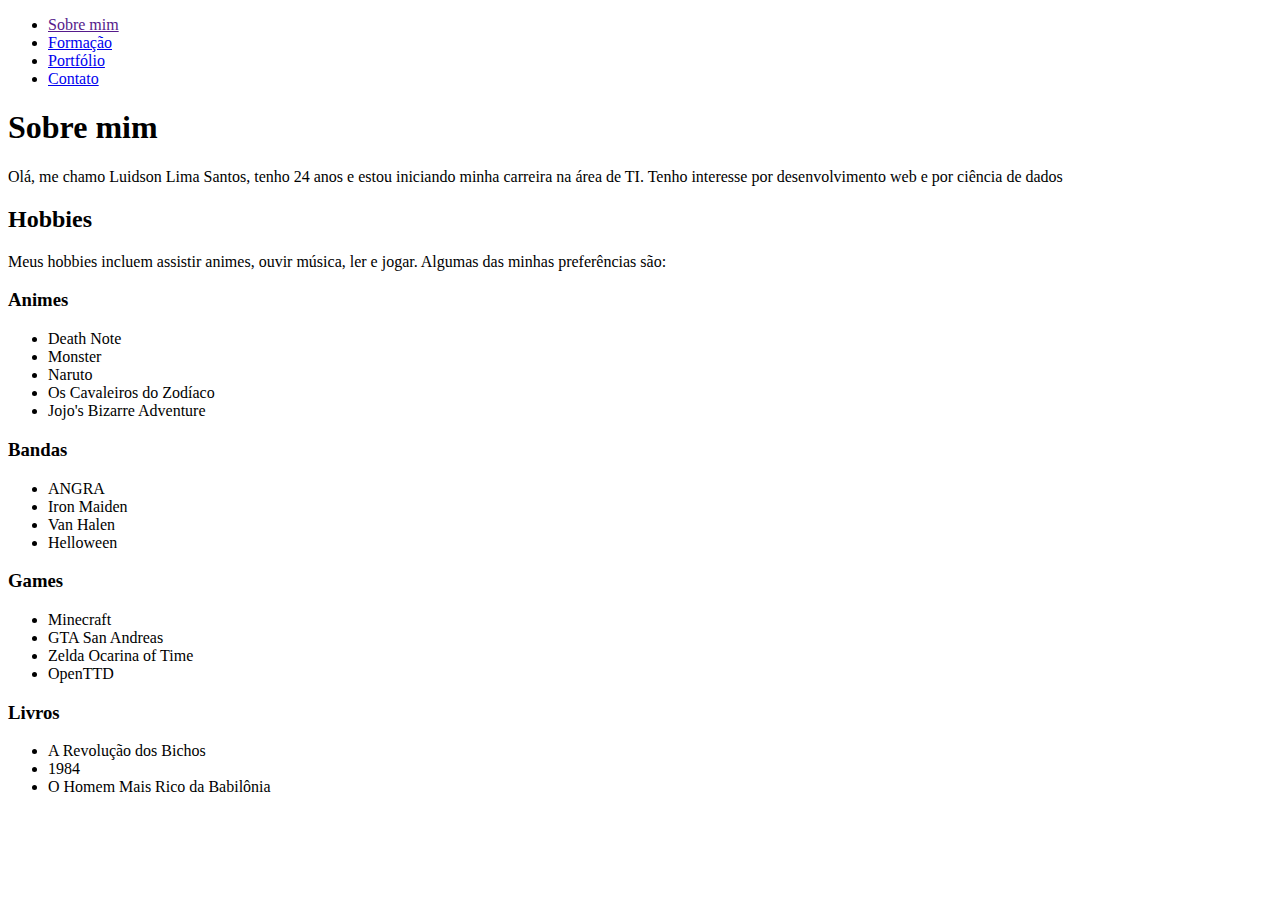
==== index.html @ 60b5d9c5 "adiciona principais arquivos html" ====
<!DOCTYPE html>
<html lang="en">
<head>
    <meta charset="UTF-8">
    <meta name="viewport" content="width=device-width, initial-scale=1.0">
    <meta name="robots" content="noindex, nofollow">
    <link rel="stylesheet" href="assets/style.css">
    <title>Sobre mim</title>
</head>
<body>

    <header>
        <nav>
            <ul>
                <li class="active"><a href="">Sobre mim</a></li>
                <li><a href="formacao.html">Formação</a></li>
                <li><a href="portfolio.html">Portfólio</a></li>
                <li><a href="contato.html">Contato</a></li>
            </ul>
        </nav>
    </header>
    <main>
        <h1>Sobre mim</h1>
        <section>
            <p>Olá, me chamo Luidson Lima Santos, tenho 24 anos e estou iniciando minha carreira na área de TI. Tenho interesse por desenvolvimento web e por ciência de dados</p>
            
            <h2>Hobbies</h2>
            <p>Meus hobbies incluem assistir animes, ouvir música, ler e jogar. Algumas das minhas preferências são:</p>
        </section>
        <section>
            <div class="card">
                <h3>Animes</h3>
                <ul>
                    <li>Death Note</li>
                    <li>Monster</li>
                    <li>Naruto</li>
                    <li>Os Cavaleiros do Zodíaco</li>
                    <li>Jojo's Bizarre Adventure</li>
                </ul>
            </div>
            <div class="card">
                <h3>Bandas</h3>
                <ul>
                    <li>ANGRA</li>
                    <li>Iron Maiden</li>
                    <li>Van Halen</li>
                    <li>Helloween</li>
                </ul>
            </div>
            <div class="card">
                <h3>Games</h3>
                <ul>
                    <li>Minecraft</li>
                    <li>GTA San Andreas</li>
                    <li>Zelda Ocarina of Time</li>
                    <li>OpenTTD</li>
                </ul>
            </div>
            <div class="card">
                <h3>Livros</h3>
                <ul>
                    <li>A Revolução dos Bichos</li>
                    <li>1984</li>
                    <li>O Homem Mais Rico da Babilônia</li>
                </ul>
            </div>


        </section>
    </main>
    <script src="assets/script.js"></script>
</body>
</html>
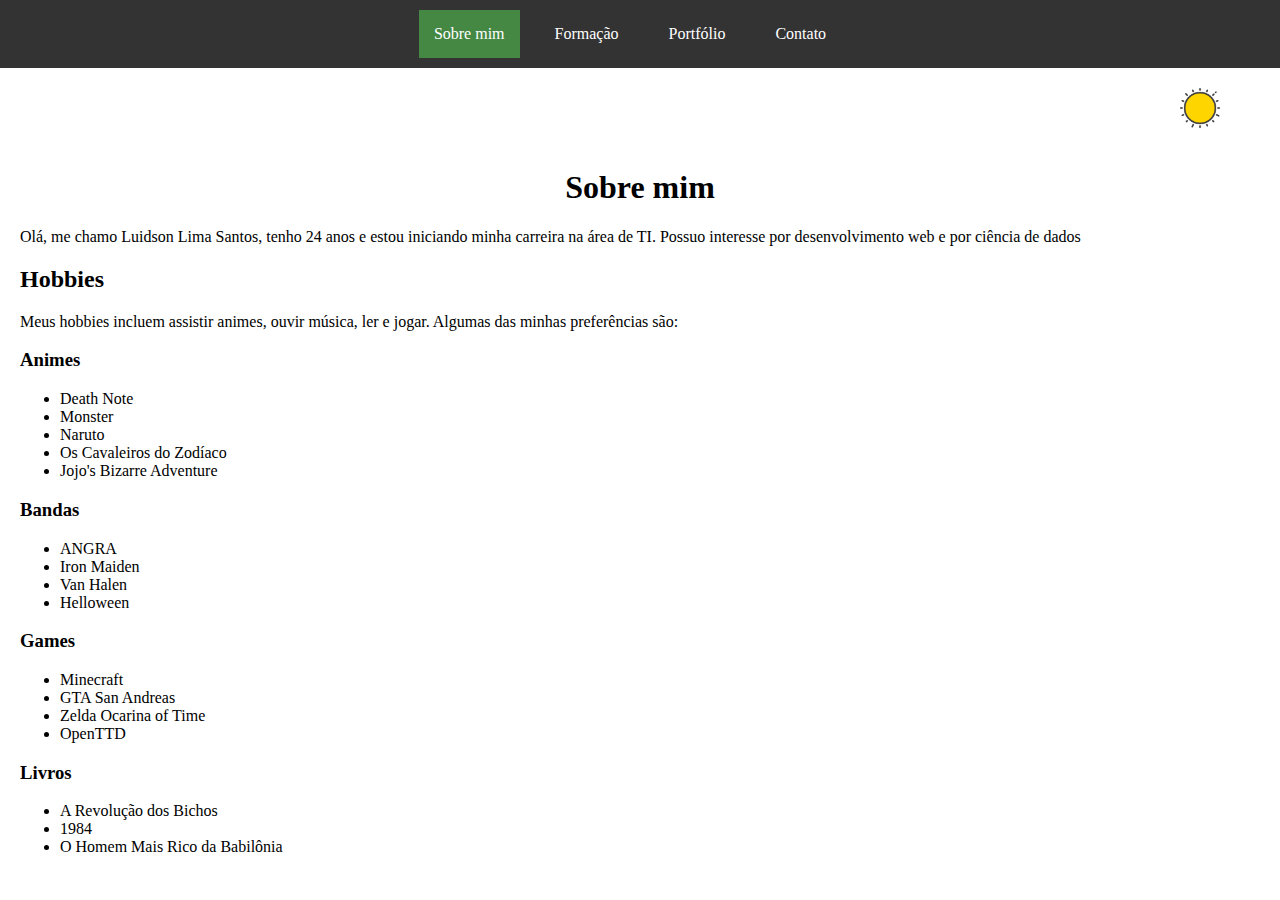
==== commit b5c7daba: "adiciona estilização e modo dark" ====
--- a/index.html
+++ b/index.html
@@ -10,19 +10,33 @@
 <body>
 
     <header>
-        <nav>
+        <nav class="desktop">
             <ul>
-                <li class="active"><a href="">Sobre mim</a></li>
+                <li class="active"><a href="index.html">Sobre mim</a></li>
                 <li><a href="formacao.html">Formação</a></li>
                 <li><a href="portfolio.html">Portfólio</a></li>
                 <li><a href="contato.html">Contato</a></li>
             </ul>
         </nav>
+        <nav class="mobile">
+            <details>
+                <summary>Menu</summary>
+                <ul>
+                    <li class="active"><a href="index.html">Sobre mim</a></li>
+                    <li><a href="formacao.html">Formação</a></li>
+                    <li><a href="portfolio.html">Portfólio</a></li>
+                    <li><a href="contato.html">Contato</a></li>
+                </ul>
+            </details>
+        </nav>
     </header>
+    <div class="toggler-container" onclick="toggleDarkMode()">
+        <div class="dark-mode-item-toggler"></div>
+    </div>
     <main>
         <h1>Sobre mim</h1>
         <section>
-            <p>Olá, me chamo Luidson Lima Santos, tenho 24 anos e estou iniciando minha carreira na área de TI. Tenho interesse por desenvolvimento web e por ciência de dados</p>
+            <p>Olá, me chamo Luidson Lima Santos, tenho 24 anos e estou iniciando minha carreira na área de TI. Possuo interesse por desenvolvimento web e por ciência de dados</p>
             
             <h2>Hobbies</h2>
             <p>Meus hobbies incluem assistir animes, ouvir música, ler e jogar. Algumas das minhas preferências são:</p>
--- a/assets/style.css
+++ b/assets/style.css
@@ -0,0 +1,115 @@
+/*Zera a margem do body*/
+body{
+    margin: 0;
+    padding: 0;
+}
+
+/*Define variáveis de cores*/
+:root{
+    /*header*/
+    --header-background: #333;
+    --header-background-link-hover-background: #555;
+    --header-link:#fff;
+    --header-link-active:#484;
+
+    /*conteúdo*/
+    --main-background:#fff;
+    --main-text-color: #000
+
+    /*dark mode toggler*/
+    --dark-mode-toggler-icon: url('sun-svgrepo-com.png'); 
+
+}
+
+
+
+/*Estilização da navbar*/
+/* Estilos para o header */
+header {
+    background-color: var(--header-background);
+    padding: 10px 0;
+}
+nav ul{
+    list-style-type: none;
+    padding: 0;
+    margin: 0;
+    display: flex;
+    justify-content: center;
+}
+nav.desktop ul {
+    flex-direction: row;
+}
+
+nav.mobile ul {
+    flex-direction: column;
+}
+
+
+nav ul li {
+    margin-right: 20px;
+    padding: 15px;
+    
+}
+
+nav ul li:hover {
+    background-color: var(--header-background-link-hover-background);
+}
+
+nav ul li a {
+    color: var(--header-link);
+    text-decoration: none;
+}
+nav ul li.active {
+    background-color: var(--header-link-active);
+}
+nav details summary{
+    padding: 20px;
+    color:var(--header-link);
+    cursor: pointer;
+    list-style: none;
+}
+nav details summary::-webkit-details-marker {
+    display: none;
+}
+nav details summary:hover{
+    background-color: var(--header-background-link-hover-background);
+}
+
+.toggler-container{
+    display: flex;
+    justify-content: end;
+}
+.toggler-container .dark-mode-item-toggler{
+    background-image: var(--dark-mode-toggler-icon);
+    background-size: contain;
+    width: 40px;
+    height: 40px;
+    margin: 20px;
+    margin-right: 60px;
+    text-align: left;
+}
+/*Estilos para o conteúdo*/
+body{
+    background-color: var(--main-background);
+    color: var(--main-text-color);
+}
+h1{
+    text-align: center;
+}
+main{
+    margin: 20px;
+}
+
+
+/*Responsividade*/
+@media (max-width: 450px) {
+    .desktop{
+        display: none;
+    }
+}
+@media (min-width: 451px) {
+    .mobile{
+        display: none;
+        text-align: start;
+    }
+}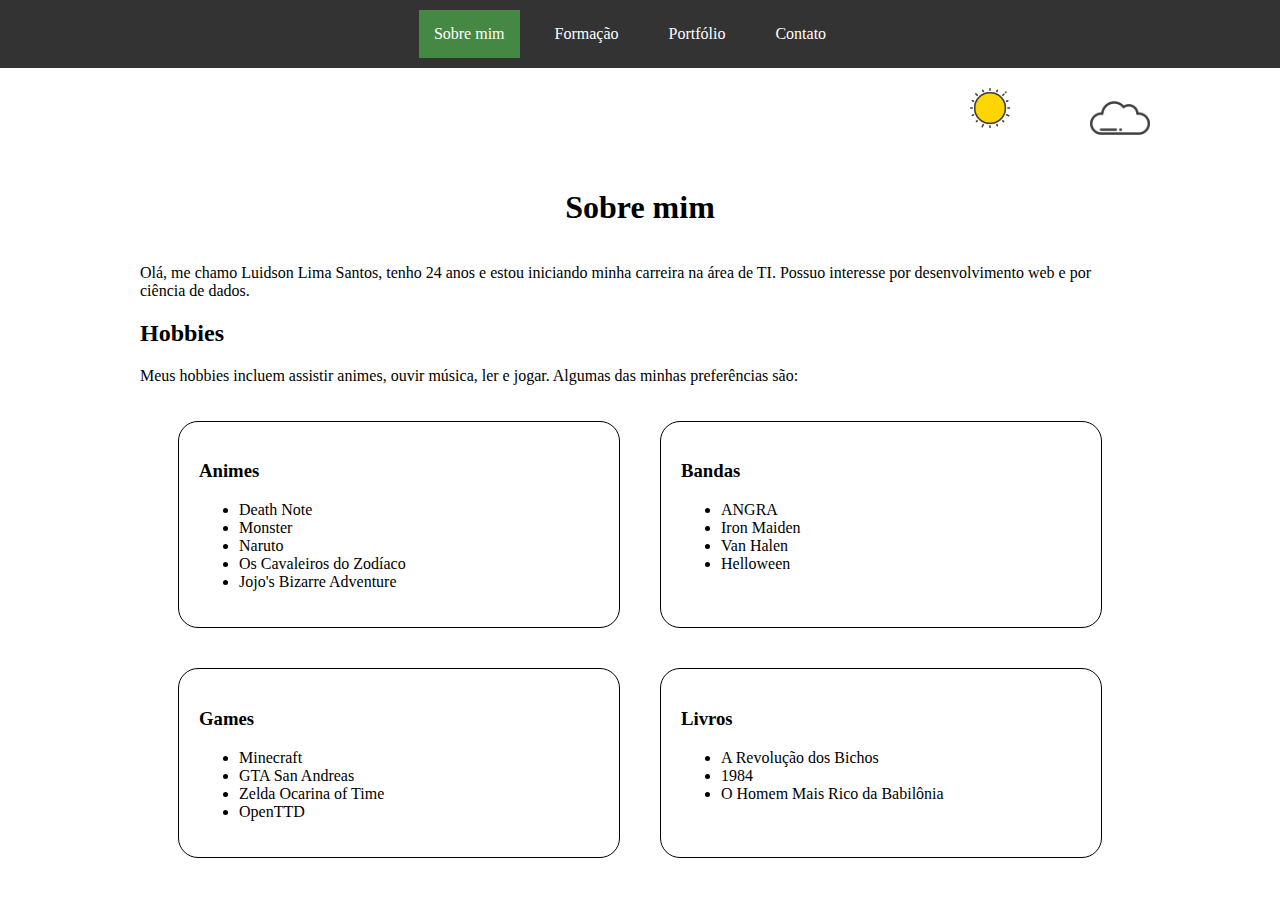
==== commit 40650adf: "adiciona animação da nuvem" ====
--- a/index.html
+++ b/index.html
@@ -30,18 +30,26 @@
             </details>
         </nav>
     </header>
-    <div class="toggler-container" onclick="toggleDarkMode()">
-        <div class="dark-mode-item-toggler"></div>
+
+    <div class="orbit-container">
+        <div class="orbit">
+            <div class="dark-mode-item-toggler" onclick="toggleDarkMode()"></div>
+            <div class="cloud"></div>
+        </div>
     </div>
+
     <main>
         <h1>Sobre mim</h1>
-        <section>
-            <p>Olá, me chamo Luidson Lima Santos, tenho 24 anos e estou iniciando minha carreira na área de TI. Possuo interesse por desenvolvimento web e por ciência de dados</p>
+        <section class="about-container">
+            <div class="about">
+                <p>Olá, me chamo Luidson Lima Santos, tenho 24 anos e estou iniciando minha carreira na área de TI. Possuo interesse por desenvolvimento web e por ciência de dados.</p>
             
-            <h2>Hobbies</h2>
-            <p>Meus hobbies incluem assistir animes, ouvir música, ler e jogar. Algumas das minhas preferências são:</p>
+                <h2>Hobbies</h2>
+                <p>Meus hobbies incluem assistir animes, ouvir música, ler e jogar. Algumas das minhas preferências são:</p>
+            </div>
+            
         </section>
-        <section>
+        <section class="card-container">
             <div class="card">
                 <h3>Animes</h3>
                 <ul>
--- a/assets/style.css
+++ b/assets/style.css
@@ -14,7 +14,7 @@
 
     /*conteúdo*/
     --main-background:#fff;
-    --main-text-color: #000
+    --main-text-color: #000;
 
     /*dark mode toggler*/
     --dark-mode-toggler-icon: url('sun-svgrepo-com.png'); 
@@ -75,19 +75,48 @@
     background-color: var(--header-background-link-hover-background);
 }
 
-.toggler-container{
+/*Dark mode*/
+.orbit-container{
     display: flex;
     justify-content: end;
 }
-.toggler-container .dark-mode-item-toggler{
+
+.orbit-container .orbit{
+    display: flex;
+    justify-content: center;
+    width: 400px;
+}
+
+.orbit-container .orbit .dark-mode-item-toggler{
     background-image: var(--dark-mode-toggler-icon);
     background-size: contain;
     width: 40px;
     height: 40px;
     margin: 20px;
     margin-right: 60px;
-    text-align: left;
+    cursor: pointer;
+    z-index: 0;
 }
+
+.orbit-container .orbit .cloud{
+    background-image: url('cloud-svgrepo-com.png');
+    background-size: contain;
+    width: 60px;
+    height: 60px;
+    margin: 20px;
+    margin-right: 60px;
+    position: relative;
+    z-index: 1;
+    animation: cloud-wandering 10s infinite;
+}
+
+@keyframes cloud-wandering{
+    0% { right: 200px; }
+    50% { right: 0; }
+    100% { right: 200px; }
+
+}
+
 /*Estilos para o conteúdo*/
 body{
     background-color: var(--main-background);
@@ -98,6 +127,27 @@
 }
 main{
     margin: 20px;
+}
+.card-container{
+    align-self: center;
+    display: flex;
+    flex-wrap: wrap;
+    justify-content: center;
+}
+.card-container .card{
+    border: 1px solid var(--main-text-color);
+    width: 400px;
+    padding: 20px;
+    margin: 20px;
+    border-radius: 20px;
+}
+.about-container{
+    display: flex;
+    justify-content: center;
+}
+
+.about-container .about{
+    max-width: 1000px;
 }
 
 
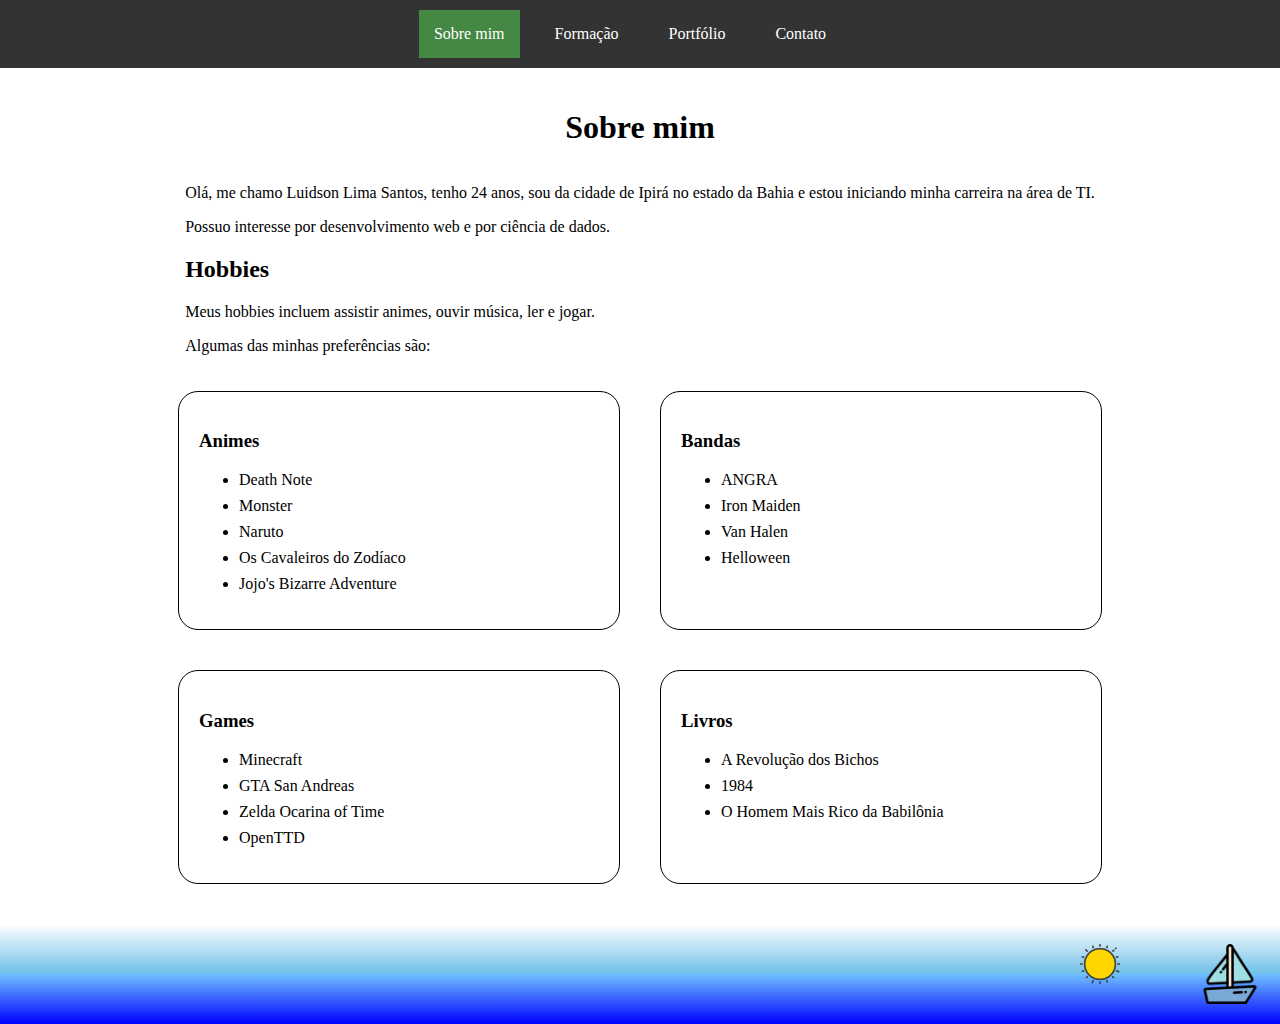
==== commit 98422b58: "implementa página de projetos, muda tema do toggler do darkmode e melhora estilização" ====
--- a/index.html
+++ b/index.html
@@ -31,24 +31,20 @@
         </nav>
     </header>
 
-    <div class="orbit-container">
-        <div class="orbit">
-            <div class="dark-mode-item-toggler" onclick="toggleDarkMode()"></div>
-            <div class="cloud"></div>
-        </div>
-    </div>
+
 
     <main>
         <h1>Sobre mim</h1>
-        <section class="about-container">
-            <div class="about">
-                <p>Olá, me chamo Luidson Lima Santos, tenho 24 anos e estou iniciando minha carreira na área de TI. Possuo interesse por desenvolvimento web e por ciência de dados.</p>
+
+        <section class="about">
+            <p>Olá, me chamo Luidson Lima Santos, tenho 24 anos, sou da cidade de Ipirá no estado da Bahia e estou iniciando minha carreira na área de TI.</p>
+            <p>Possuo interesse por desenvolvimento web e por ciência de dados.</p>
+        
+            <h2>Hobbies</h2>
+            <p>Meus hobbies incluem assistir animes, ouvir música, ler e jogar.</p>
+            <p>Algumas das minhas preferências são:</p>
+        </section>
             
-                <h2>Hobbies</h2>
-                <p>Meus hobbies incluem assistir animes, ouvir música, ler e jogar. Algumas das minhas preferências são:</p>
-            </div>
-            
-        </section>
         <section class="card-container">
             <div class="card">
                 <h3>Animes</h3>
@@ -90,6 +86,13 @@
 
         </section>
     </main>
+    <footer>
+        <div class="toggler-container">
+            <div class="dark-mode-item-toggler" onclick="toggleDarkMode()"></div>
+            <div class="boat"></div>
+        </div>
+    </footer>
+    
     <script src="assets/script.js"></script>
 </body>
 </html>
--- a/assets/style.css
+++ b/assets/style.css
@@ -2,6 +2,9 @@
 body{
     margin: 0;
     padding: 0;
+    min-height: 100vh;
+    display: flex;
+    flex-direction: column;
 }
 
 /*Define variáveis de cores*/
@@ -18,6 +21,7 @@
 
     /*dark mode toggler*/
     --dark-mode-toggler-icon: url('sun-svgrepo-com.png'); 
+    --toggler-background: linear-gradient(to bottom, var(--main-background) 0%, #6fc0e8 50%, #6fc0ff 50%, #0000ff 100%);
 
 }
 
@@ -75,83 +79,7 @@
     background-color: var(--header-background-link-hover-background);
 }
 
-/*Dark mode*/
-.orbit-container{
-    display: flex;
-    justify-content: end;
-}
-
-.orbit-container .orbit{
-    display: flex;
-    justify-content: center;
-    width: 400px;
-}
-
-.orbit-container .orbit .dark-mode-item-toggler{
-    background-image: var(--dark-mode-toggler-icon);
-    background-size: contain;
-    width: 40px;
-    height: 40px;
-    margin: 20px;
-    margin-right: 60px;
-    cursor: pointer;
-    z-index: 0;
-}
-
-.orbit-container .orbit .cloud{
-    background-image: url('cloud-svgrepo-com.png');
-    background-size: contain;
-    width: 60px;
-    height: 60px;
-    margin: 20px;
-    margin-right: 60px;
-    position: relative;
-    z-index: 1;
-    animation: cloud-wandering 10s infinite;
-}
-
-@keyframes cloud-wandering{
-    0% { right: 200px; }
-    50% { right: 0; }
-    100% { right: 200px; }
-
-}
-
-/*Estilos para o conteúdo*/
-body{
-    background-color: var(--main-background);
-    color: var(--main-text-color);
-}
-h1{
-    text-align: center;
-}
-main{
-    margin: 20px;
-}
-.card-container{
-    align-self: center;
-    display: flex;
-    flex-wrap: wrap;
-    justify-content: center;
-}
-.card-container .card{
-    border: 1px solid var(--main-text-color);
-    width: 400px;
-    padding: 20px;
-    margin: 20px;
-    border-radius: 20px;
-}
-.about-container{
-    display: flex;
-    justify-content: center;
-}
-
-.about-container .about{
-    max-width: 1000px;
-}
-
-
-/*Responsividade*/
+/*Responsividade do menu*/
 @media (max-width: 450px) {
     .desktop{
         display: none;
@@ -162,4 +90,148 @@
         display: none;
         text-align: start;
     }
-}+}
+
+
+/*Estilos para o conteúdo*/
+body{
+    background-color: var(--main-background);
+    color: var(--main-text-color);
+}
+main{
+    margin: 20px;
+    display: flex;
+    flex-direction: column;
+    align-items: center;
+    flex: 1;
+}
+.card-container{
+    display: flex;
+    flex-wrap: wrap;
+    justify-content: center;
+    max-width: 1000px;
+}
+.card-container .card{
+    border: 1px solid var(--main-text-color);
+    width: 40%;
+    padding: 20px;
+    margin: 20px;
+    border-radius: 20px;
+}
+.about-container{
+    display: flex;
+    justify-content: center;
+}
+
+.about{
+    max-width: 1000px;
+}
+a, a:hover a:visited{
+    color: var(--main-text-color);
+}
+
+.card ul li{
+    margin-bottom: .5em;
+}
+
+.card .image-container{
+    display: flex;
+    flex-wrap: wrap;
+    justify-content: center;
+}
+.card .image-container img{
+    max-height: 400px;
+    max-width: 100%;
+}
+/*Responsividade do conteúdo*/
+@media (max-width: 450px) {
+    .card-container .card{
+        width: 80%;
+    }
+}
+
+/*Formulário*/
+form {
+    max-width: 400px;
+    width: 90%;
+    margin: 0 auto;
+    padding: 20px;
+    border-radius: 10px;
+    background-color: var(--main-background);
+    box-shadow: 0px 0px 20px rgba(0, 0, 0, 0.5);
+}
+
+form label {
+    display: block;
+    margin-bottom: 10px;
+}
+
+form input[type="text"],
+form input[type="email"],
+form textarea {
+    width: 100%;
+    padding: 10px;
+    margin-bottom: 10px;
+    border: 1px solid #ccc;
+    border-radius: 5px;
+    font-size: 16px;
+    box-sizing: border-box;
+}
+
+form textarea {
+    resize: vertical;
+}
+
+form input[type="submit"] {
+    width: 100%;
+    background-color: var(--header-background);
+    color: #fff;
+    border: none;
+    border-radius: 5px;
+    padding: 10px;
+    font-size: 16px;
+    cursor: pointer;
+    transition: background-color 0.3s;
+}
+
+form input[type="submit"]:hover {
+    background-color: var(--header-background-link-hover-background);
+}
+
+/*Rodapé*/
+
+/*Dark mode*/
+.toggler-container{
+    display: flex;
+    justify-content: end;
+    background: var(--toggler-background);
+}
+
+
+.toggler-container .dark-mode-item-toggler{
+    background-image: var(--dark-mode-toggler-icon);
+    background-size: contain;
+    width: 40px;
+    height: 40px;
+    margin: 20px;
+    margin-right: 60px;
+    cursor: pointer;
+    z-index: 0;
+}
+
+.toggler-container .boat{
+    background-image: url('boat-toy-boat-svgrepo-com.png');
+    background-size: contain;
+    width: 60px;
+    height: 60px;
+    margin: 20px;
+    position: relative;
+    z-index: 1;
+    animation: wandering 60s infinite;
+}
+
+@keyframes wandering{
+    0% { right: 0; }
+    100% { right: 100%; }
+
+}
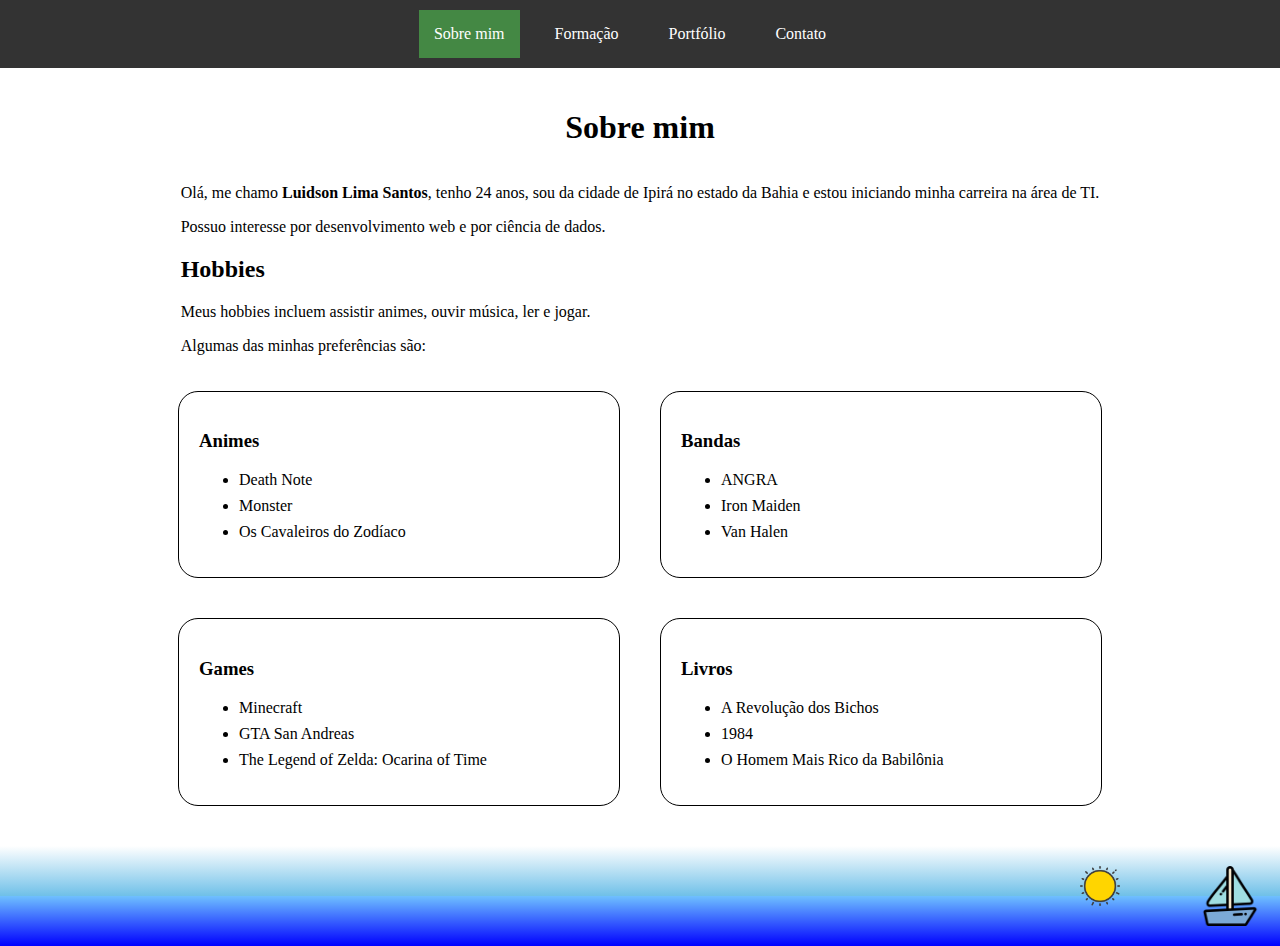
==== commit 178058ad: "ajustes" ====
--- a/index.html
+++ b/index.html
@@ -3,13 +3,14 @@
 <head>
     <meta charset="UTF-8">
     <meta name="viewport" content="width=device-width, initial-scale=1.0">
-    <meta name="robots" content="noindex, nofollow">
-    <link rel="stylesheet" href="assets/style.css">
+    <meta name="robots" content="noindex, nofollow"> <!-- Meta tag para orientar robôs de busca -->
+    <link rel="stylesheet" href="assets/style.css"> <!-- Link para o arquivo CSS -->
     <title>Sobre mim</title>
 </head>
 <body>
 
     <header>
+        <!-- Navegação para desktop -->
         <nav class="desktop">
             <ul>
                 <li class="active"><a href="index.html">Sobre mim</a></li>
@@ -18,6 +19,7 @@
                 <li><a href="contato.html">Contato</a></li>
             </ul>
         </nav>
+        <!-- Navegação para dispositivos móveis -->
         <nav class="mobile">
             <details>
                 <summary>Menu</summary>
@@ -31,29 +33,28 @@
         </nav>
     </header>
 
-
-
     <main>
         <h1>Sobre mim</h1>
 
         <section class="about">
-            <p>Olá, me chamo Luidson Lima Santos, tenho 24 anos, sou da cidade de Ipirá no estado da Bahia e estou iniciando minha carreira na área de TI.</p>
+            <!-- Informações sobre mim -->
+            <p>Olá, me chamo <b>Luidson Lima Santos</b>, tenho 24 anos, sou da cidade de Ipirá no estado da Bahia e estou iniciando minha carreira na área de TI.</p>
             <p>Possuo interesse por desenvolvimento web e por ciência de dados.</p>
         
             <h2>Hobbies</h2>
+            <!-- Lista de hobbies -->
             <p>Meus hobbies incluem assistir animes, ouvir música, ler e jogar.</p>
             <p>Algumas das minhas preferências são:</p>
         </section>
             
         <section class="card-container">
+            <!-- Cartões para mostrar preferências -->
             <div class="card">
                 <h3>Animes</h3>
                 <ul>
                     <li>Death Note</li>
                     <li>Monster</li>
-                    <li>Naruto</li>
                     <li>Os Cavaleiros do Zodíaco</li>
-                    <li>Jojo's Bizarre Adventure</li>
                 </ul>
             </div>
             <div class="card">
@@ -62,7 +63,6 @@
                     <li>ANGRA</li>
                     <li>Iron Maiden</li>
                     <li>Van Halen</li>
-                    <li>Helloween</li>
                 </ul>
             </div>
             <div class="card">
@@ -70,8 +70,7 @@
                 <ul>
                     <li>Minecraft</li>
                     <li>GTA San Andreas</li>
-                    <li>Zelda Ocarina of Time</li>
-                    <li>OpenTTD</li>
+                    <li>The Legend of Zelda: Ocarina of Time</li>
                 </ul>
             </div>
             <div class="card">
@@ -82,17 +81,17 @@
                     <li>O Homem Mais Rico da Babilônia</li>
                 </ul>
             </div>
-
-
         </section>
     </main>
+    
     <footer>
+        <!-- Botão para alternar o modo escuro -->
         <div class="toggler-container">
             <div class="dark-mode-item-toggler" onclick="toggleDarkMode()"></div>
             <div class="boat"></div>
         </div>
     </footer>
     
-    <script src="assets/script.js"></script>
+    <script src="assets/script.js"></script> <!-- Link para o arquivo JavaScript -->
 </body>
 </html>
